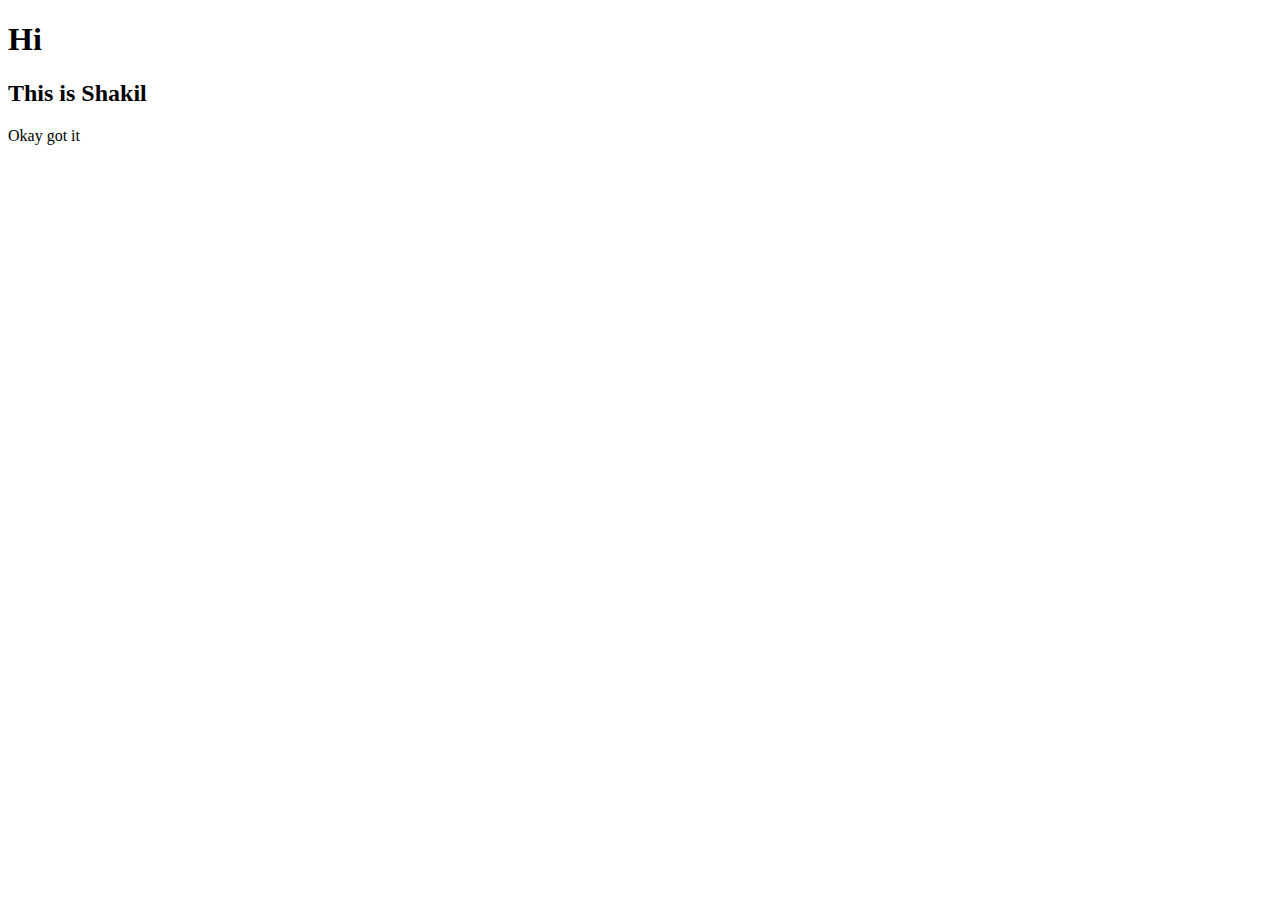
==== index.html @ a57d77af "update V1.1" ====
<!DOCTYPE html>
<html lang="en">
<head>
    <meta charset="UTF-8">
    <meta name="viewport" content="width=device-width, initial-scale=1.0">
    <title>Document</title>
</head>
<body>
    <h1>Hi</h1>
    <h2>This is Shakil</h2>
    <p>Okay got it</p>
</body>
</html>
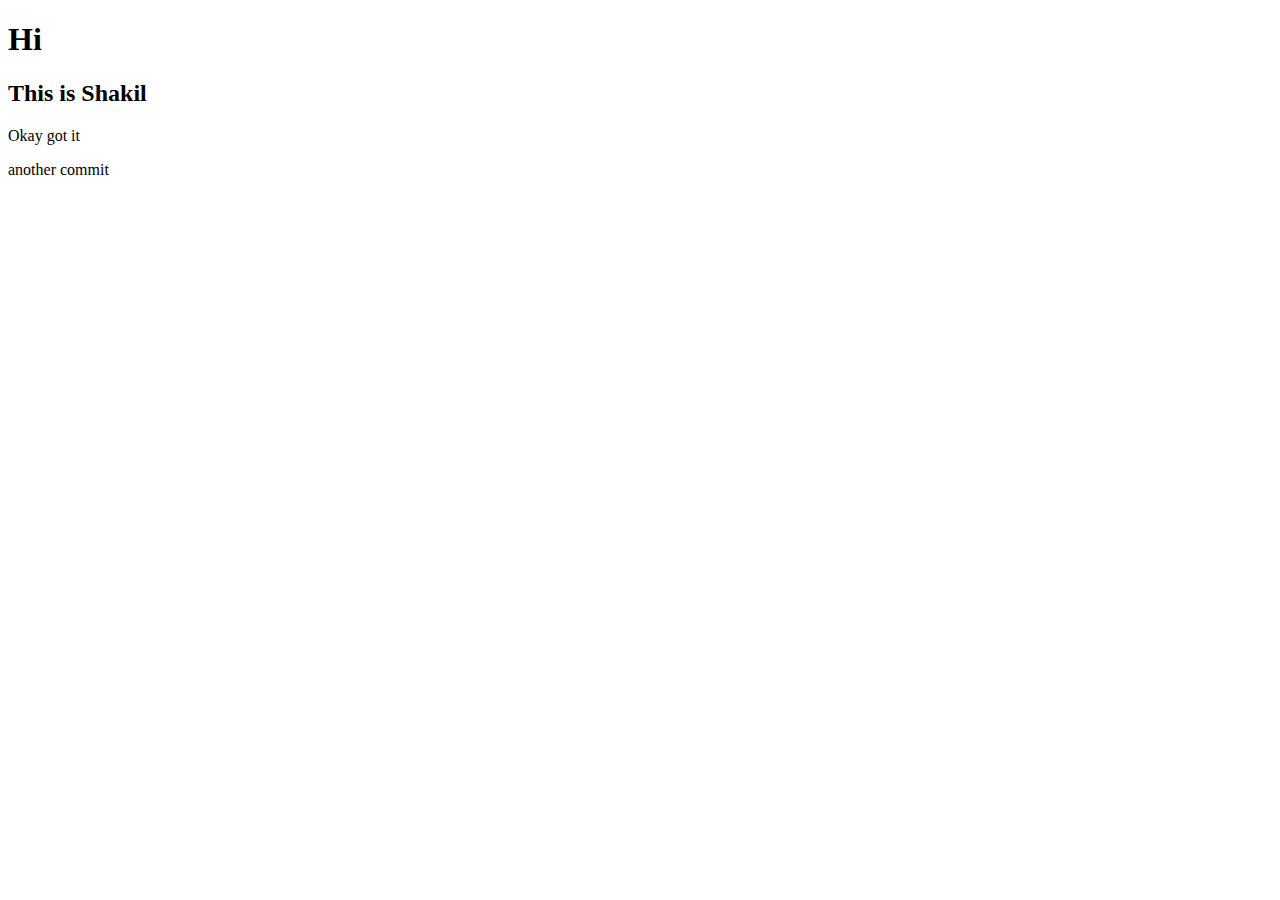
==== commit 5fc2e08a: "update" ====
--- a/index.html
+++ b/index.html
@@ -9,5 +9,6 @@
     <h1>Hi</h1>
     <h2>This is Shakil</h2>
     <p>Okay got it</p>
+    <p>another commit</p>
 </body>
 </html>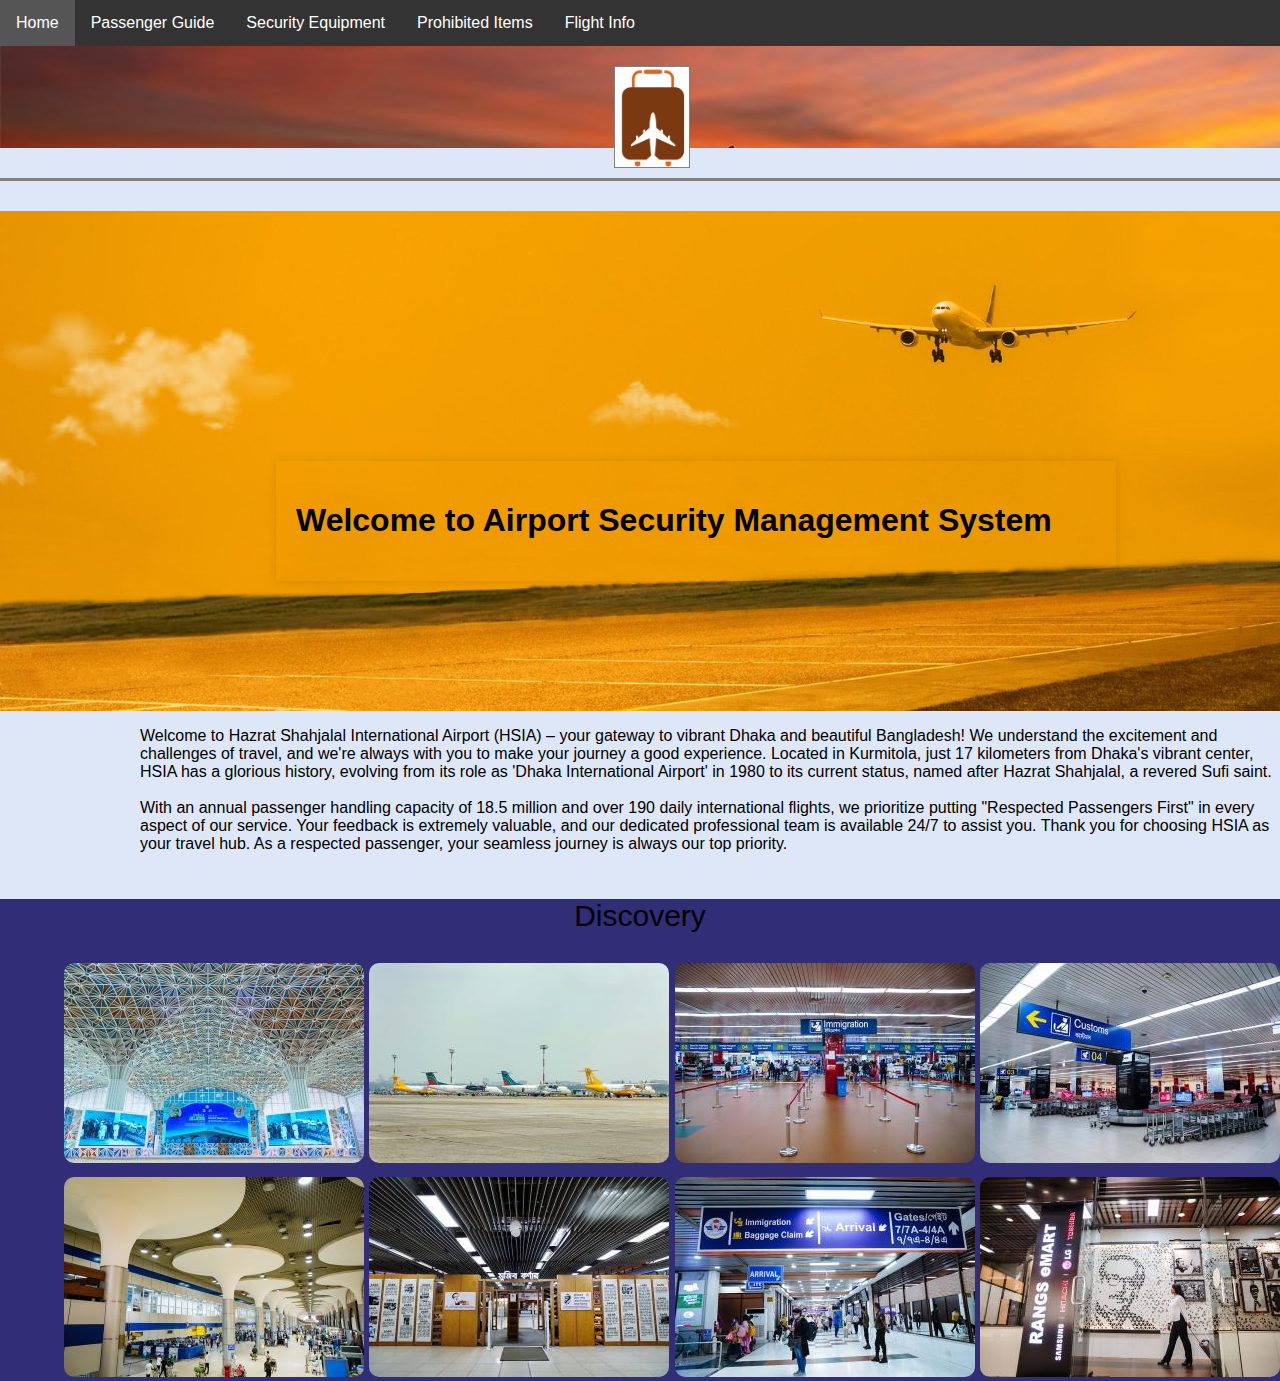
==== commit 99291e2c: "added file and code v1.1" ====
--- a/index.html
+++ b/index.html
@@ -1,14 +1,78 @@
 <!DOCTYPE html>
 <html lang="en">
-<head>
-    <meta charset="UTF-8">
-    <meta name="viewport" content="width=device-width, initial-scale=1.0">
-    <title>Document</title>
-</head>
-<body>
-    <h1>Hi</h1>
-    <h2>This is Shakil</h2>
-    <p>Okay got it</p>
-    <p>another commit</p>
-</body>
-</html>+  <head>
+    <meta charset="UTF-8" />
+    <meta name="viewport" content="width=device-width, initial-scale=1.0" />
+    <title>Airport Security Management</title>
+    <link rel="stylesheet" href="styles.css" />
+  </head>
+  <body>
+    <!-- Navigation Bar -->
+    <nav>
+      <ul>
+        <li><a href="index.html">Home</a></li>
+        <li><a href="passenger_guide.html">Passenger Guide</a></li>
+        <li><a href="security_equipment.html">Security Equipment</a></li>
+        <li><a href="prohibited_items.html">Prohibited Items</a></li>
+        <li><a href="flightinfo.html">Flight Info</a></li>
+      </ul>
+    </nav>
+    <div class="img">
+      <img src="Images/biman.png" alt="" />
+    </div>
+    <div class="horizontal-bar"></div>
+
+    <!-- Content -->
+    <div class="container-outer">
+      <div class="container2">
+        <h1>Welcome to Airport Security Management System</h1>
+      </div>
+    </div>
+    <div class="para">
+      <p>
+        Welcome to Hazrat Shahjalal International Airport (HSIA) – your gateway
+        to vibrant Dhaka and beautiful Bangladesh! We understand the excitement
+        and challenges of travel, and we're always with you to make your journey
+        a good experience. Located in Kurmitola, just 17 kilometers from Dhaka's
+        vibrant center, HSIA has a glorious history, evolving from its role as
+        'Dhaka International Airport' in 1980 to its current status, named after
+        Hazrat Shahjalal, a revered Sufi saint.<br /><br />
+        With an annual passenger handling capacity of 18.5 million and over 190
+        daily international flights, we prioritize putting "Respected Passengers
+        First" in every aspect of our service. Your feedback is extremely
+        valuable, and our dedicated professional team is available 24/7 to
+        assist you. Thank you for choosing HSIA as your travel hub. As a
+        respected passenger, your seamless journey is always our top priority.
+      </p>
+    </div>
+    <div class="discover">
+      <div class="heading">Discovery</div>
+      <div class="discover-grid">
+        <div class="grid">
+          <img src="Images/img-01.jpg" alt="" />
+        </div>
+        <div class="grid">
+          <img src="Images/img-02.jpg" alt="" />
+        </div>
+        <div class="grid">
+          <img src="Images/img-03.jpg" alt="" />
+        </div>
+        <div class="grid">
+          <img src="Images/img-04.jpg" alt="" />
+        </div>
+        <div class="grid">
+          <img src="Images/img-05.jpg" alt="" />
+        </div>
+        <div class="grid">
+          <img src="Images/img-06.jpg" alt="" />
+        </div>
+        <div class="grid">
+          <img src="Images/img-07.jpg" alt="" />
+        </div>
+        <div class="grid">
+          <img src="Images/img-08.jpg" alt="" />
+        </div>
+      </div>
+    </div>
+  </body>
+</html>
--- a/styles.css
+++ b/styles.css
@@ -0,0 +1,203 @@
+/* Global Styles */
+body {
+  font-family: "Roboto", sans-serif;
+  margin: 0;
+  padding: 0;
+  background-color: rgb(222, 231, 248);
+}
+
+.container {
+  max-width: 800px;
+  margin: 20px auto;
+  padding: 20px;
+  background-color: #fff;
+  box-shadow: 0 0 10px rgba(0, 0, 0, 0.1);
+}
+.container1 {
+  max-width: 800px;
+  margin: 20px auto;
+  padding: 20px;
+  background-color: rebeccapurple;
+  box-shadow: 0 0 10px rgba(0, 0, 0, 0.1);
+}
+.img {
+  background-image: url("Images/home-img.png");
+}
+
+.img > img {
+  height: 100px;
+
+  border: 1px solid gray;
+  display: flex;
+  justify-content: center;
+  position: relative;
+  left: 48%;
+  top: 20px;
+}
+.horizontal-bar {
+  width: 100%;
+  height: 3px;
+  background-color: gray;
+  position: relative;
+  bottom: -30px;
+}
+.container-outer {
+  background-image: url("Images/home-img-02.jpg");
+  background-size: cover;
+  height: 500px;
+}
+.para {
+  display: flex;
+  justify-content: center;
+  align-items: center;
+  max-width: 90%;
+}
+.para > p {
+  position: relative;
+  left: 140px;
+}
+.heading {
+  display: flex;
+  justify-content: center;
+  align-items: center;
+  margin: 30px;
+  font-size: 30px;
+}
+.discover {
+  background-color: rgb(49, 45, 119);
+}
+.discover-grid {
+  display: grid;
+  grid-template-columns: 1fr 1fr 1fr 1fr;
+  column-gap: 5px;
+  margin-left: 5%;
+  row-gap: 10px;
+}
+.grid > img {
+  border-radius: 10px;
+}
+.container2 {
+  max-width: 800px;
+  margin: 20px 20px 20px 20px;
+  margin-top: 60px;
+  padding: 20px;
+
+  position: relative;
+  top: 250px;
+  background-color: transparent;
+  left: 20%;
+
+  box-shadow: 0 0 10px rgba(0, 0, 0, 0.1);
+}
+.container3 {
+  max-width: 800px;
+  margin: 20px auto;
+  padding: 20px;
+  background-color: #fff;
+  box-shadow: 0 0 10px rgba(0, 0, 0, 0.1);
+}
+.container4 {
+  max-width: 800px;
+  margin: 20px auto;
+  padding: 20px;
+  background-color: #fff;
+  box-shadow: 0 0 10px rgba(0, 0, 0, 0.1);
+}
+.container5 {
+  max-width: 800px;
+  margin: 20px auto;
+  padding: 20px;
+  background-color: #fff;
+  box-shadow: 0 0 10px rgba(0, 0, 0, 0.1);
+}
+nav ul {
+  list-style-type: none;
+  margin: 0;
+  padding: 0;
+  background-color: #333;
+  overflow: hidden;
+}
+
+nav ul li {
+  float: left;
+}
+
+nav ul li a {
+  display: block;
+  color: #fff;
+  text-align: center;
+  padding: 14px 16px;
+  text-decoration: none;
+}
+
+nav ul li a:hover {
+  background-color: #555;
+}
+
+/* Flexbox Layout */
+.container1.flex {
+  display: flex;
+  flex-direction: column;
+  justify-content: center;
+  align-items: center;
+}
+
+/* Grid Layout */
+.container2.grid {
+  display: grid;
+  grid-template-columns: 1fr 1fr;
+  grid-gap: 20px;
+}
+.guide-container-outer {
+  display: flex;
+}
+.guide-container {
+  display: grid;
+  grid-template-columns: 1fr 1fr 1fr;
+  justify-content: center;
+  align-items: center;
+}
+#heading {
+  display: flex;
+  margin-top: 40px;
+  justify-content: center;
+  position: relative;
+}
+.guide-container > img {
+  display: flex;
+  justify-content: center;
+  align-items: center;
+  position: relative;
+  top: 50px;
+  left: 50px;
+}
+.kode-mono {
+  font-family: "Kode Mono", monospace;
+  font-optical-sizing: auto;
+  font-weight: 700;
+  font-style: normal;
+}
+
+.montserrat {
+  font-family: "Montserrat", sans-serif;
+  font-optical-sizing: auto;
+  font-weight: 600;
+  font-style: normal;
+}
+.dancing-script {
+  font-family: "Dancing Script", cursive;
+  font-optical-sizing: auto;
+  font-weight: 600;
+  font-style: normal;
+  font-size: 25px;
+}
+.img > a > img {
+  height: 100px;
+
+  border: 1px solid gray;
+  display: flex;
+  justify-content: center;
+  position: relative;
+  left: 48%;
+  top: 20px;
+}
